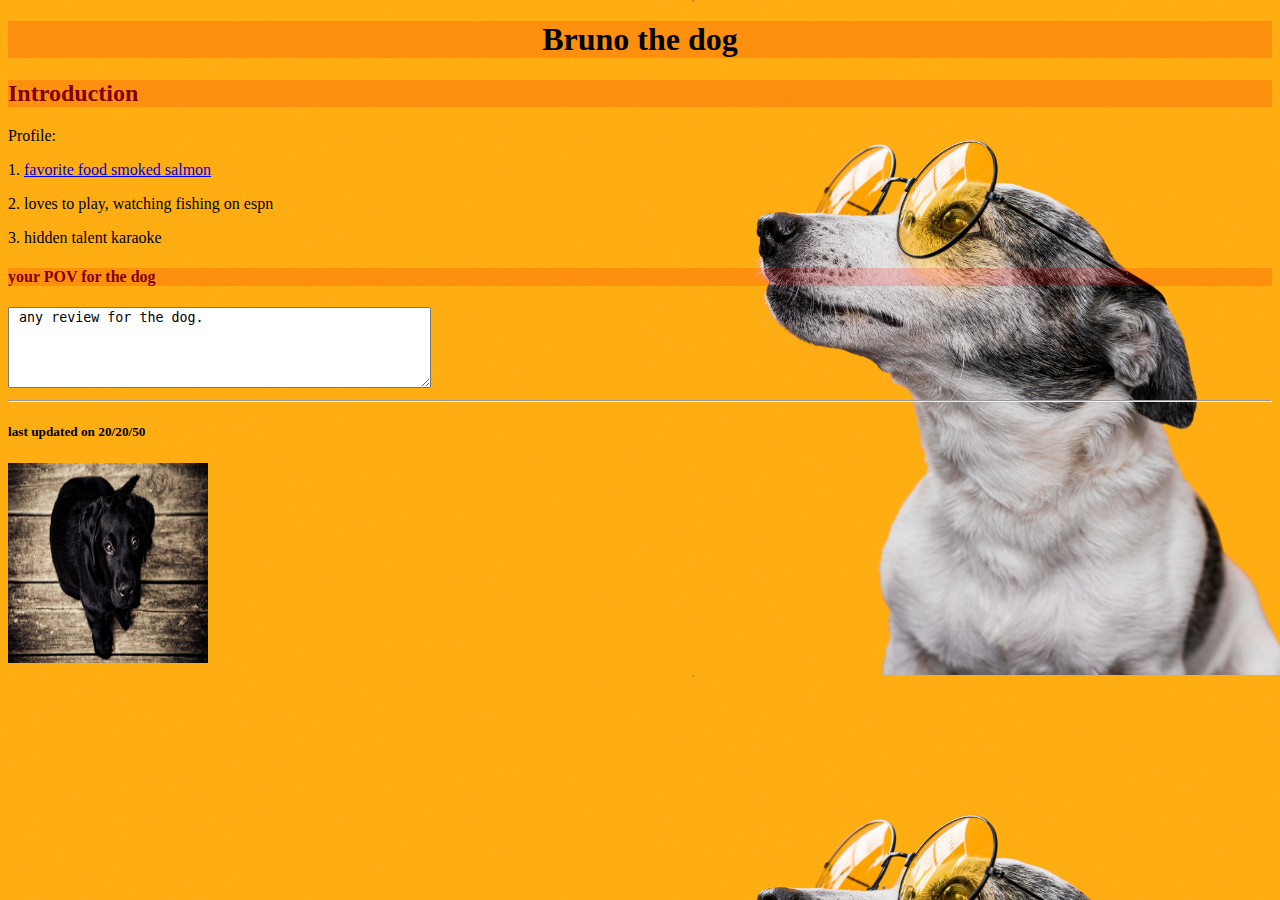
==== practice.html @ 563122fb "initial commit" ====
<!DOCTYPE html>
<html lang="en">

<head>
    <meta charset="UTF-8">
    <meta name="viewport" content="width=device-width, initial-scale=1.0">
    <title>Bruno the dog</title>
    <link rel="stylesheet" href="./design.css">
</head>

<body>
    <div class="mainContainer">
        <div class="leftside">
            <h1 style="font-weight: bolder; font-family: Georgia;">Bruno the dog </h1>
            <h2>Introduction</h2>
            <p style="font-family:verdana;>A dog has sharp teeth so that it can eat flesh very easily, it has four legs, two ears, two eyes, a tail,
                a mouth, and a nose</p>
            <h3 style="font-weight: bold; font-size: x-large; font-family: Georgia, 'Times New Roman', Times, serif;">Profile:</h3>
            <p style="font-family:verdana;">1. <a href="#">favorite food smoked salmon</a></p>
            <p style="font-family:verdana;">2. loves to play, watching fishing on espn</p>
            <p style="font-family:verdana;">3. hidden talent karaoke</p>
            <h4>your POV for the dog</h4>
            <form>
                <textarea name="message" rows="5" cols="50"> any review for the dog.
                </textarea>
            </form>
            <hr>
            <h5>last updated on 20/20/50</h5>
        </div>
        <div class="rightside">
            <img src="./assets/dog.jpg" style="width: 200px;height:200px;" alt="dog">
        </div>
    </div>

</body>

</html>
---- design.css ----
body {
    background-image: url("./assets/real_backgrnd.jpg");
    background-size: contain;
    background-repeat: round;

}
h1, h2, h3, h4{
    text-align: left;
    color: maroon;
    background-color: rgba(255, 0, 0, 0.168);
    ;
 }
 h1{
    text-align: center;
    color: black;
 }
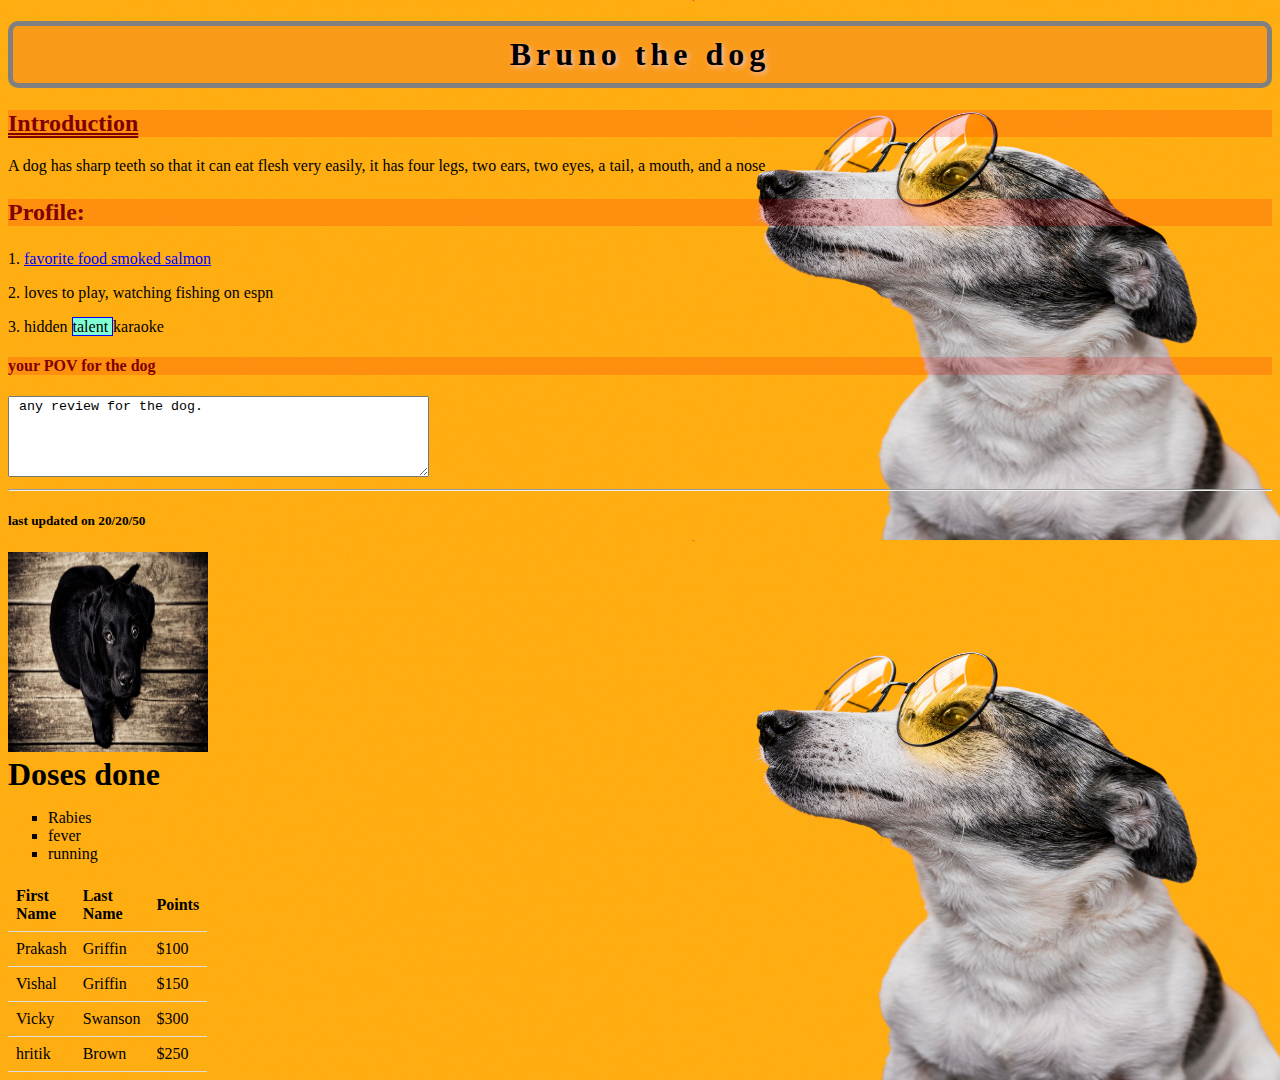
==== commit 88d07841: "second" ====
--- a/practice.html
+++ b/practice.html
@@ -13,12 +13,14 @@
         <div class="leftside">
             <h1 style="font-weight: bolder; font-family: Georgia;">Bruno the dog </h1>
             <h2>Introduction</h2>
-            <p style="font-family:verdana;>A dog has sharp teeth so that it can eat flesh very easily, it has four legs, two ears, two eyes, a tail,
+            <p style="font-family:verdana;">A dog has sharp teeth so that it can eat flesh very easily, it has four
+                legs, two ears, two eyes, a tail,
                 a mouth, and a nose</p>
-            <h3 style="font-weight: bold; font-size: x-large; font-family: Georgia, 'Times New Roman', Times, serif;">Profile:</h3>
-            <p style="font-family:verdana;">1. <a href="#">favorite food smoked salmon</a></p>
+            <h3 style=" font-weight: bold; font-size: x-large; font-family: Georgia, 'Times New Roman' , Times,
+                serif;">Profile:</h3>
+            <p id="ab" style="font-family:verdana;">1. <a href="#">favorite food smoked salmon</a></p>
             <p style="font-family:verdana;">2. loves to play, watching fishing on espn</p>
-            <p style="font-family:verdana;">3. hidden talent karaoke</p>
+            <p style="font-family:verdana;">3. hidden <span class="l"> talent </span> karaoke</p>
             <h4>your POV for the dog</h4>
             <form>
                 <textarea name="message" rows="5" cols="50"> any review for the dog.
@@ -29,6 +31,39 @@
         </div>
         <div class="rightside">
             <img src="./assets/dog.jpg" style="width: 200px;height:200px;" alt="dog">
+            <h6 style="font-size: xx-large;">Doses done </h6>
+            <ol class="n">
+                <li>Rabies</li>
+                <li>fever</li>
+                <li>running</li>
+            </ol>
+            <table>
+                <tr>
+                    <th>First Name</th>
+                    <th>Last Name</th>
+                    <th>Points</th>
+                </tr>
+                <tr>
+                    <td>Prakash</td>
+                    <td>Griffin</td>
+                    <td>$100</td>
+                </tr>
+                <tr>
+                    <td>Vishal</td>
+                    <td>Griffin</td>
+                    <td>$150</td>
+                </tr>
+                <tr>
+                    <td>Vicky</td>
+                    <td>Swanson</td>
+                    <td>$300</td>
+                </tr>
+                <tr>
+                    <td>hritik</td>
+                    <td>Brown</td>
+                    <td>$250</td>
+                </tr>
+            </table>
         </div>
     </div>
 
--- a/design.css
+++ b/design.css
@@ -4,13 +4,79 @@
     background-repeat: round;
 
 }
-h1, h2, h3, h4{
+
+h2,
+h3,
+h4 {
     text-align: left;
     color: maroon;
     background-color: rgba(255, 0, 0, 0.168);
+
     ;
- }
- h1{
+}
+
+h1 {
     text-align: center;
     color: black;
- }
+    padding: 10px 10px 10px 10px;
+    border: 5px solid gray;
+    background-color: rgba(228, 67, 67, 0.168);
+    border-radius: 10px;
+    letter-spacing: 5px;
+    text-shadow: 2px 2px 5px rgb(241, 192, 192);
+}
+
+h2 {
+    text-decoration-line: underline;
+    text-decoration-style: double;
+}
+
+#ab a:link {
+    color: rgb(0, 0, 255);
+}
+
+a:visited {
+    color: green;
+}
+
+a:hover {
+    color: rgb(255, 105, 105);
+}
+
+a:active {
+    color: blue;
+}
+
+ol.n {
+    list-style-type: square;
+}
+
+h6 {
+    margin: 0;
+}
+
+table {
+    border-collapse: collapse;
+    width: 10%;
+}
+
+th,
+td {
+    padding: 8px;
+    text-align: left;
+    border-bottom: 1px solid #ddd;
+}
+
+tr:hover {
+    background-color: coral;
+}
+img {
+    float: none;
+}
+span.l {
+display: inline;
+width: 100px;
+height: 100px;
+border: 1px solid blue;
+background-color: aquamarine;
+}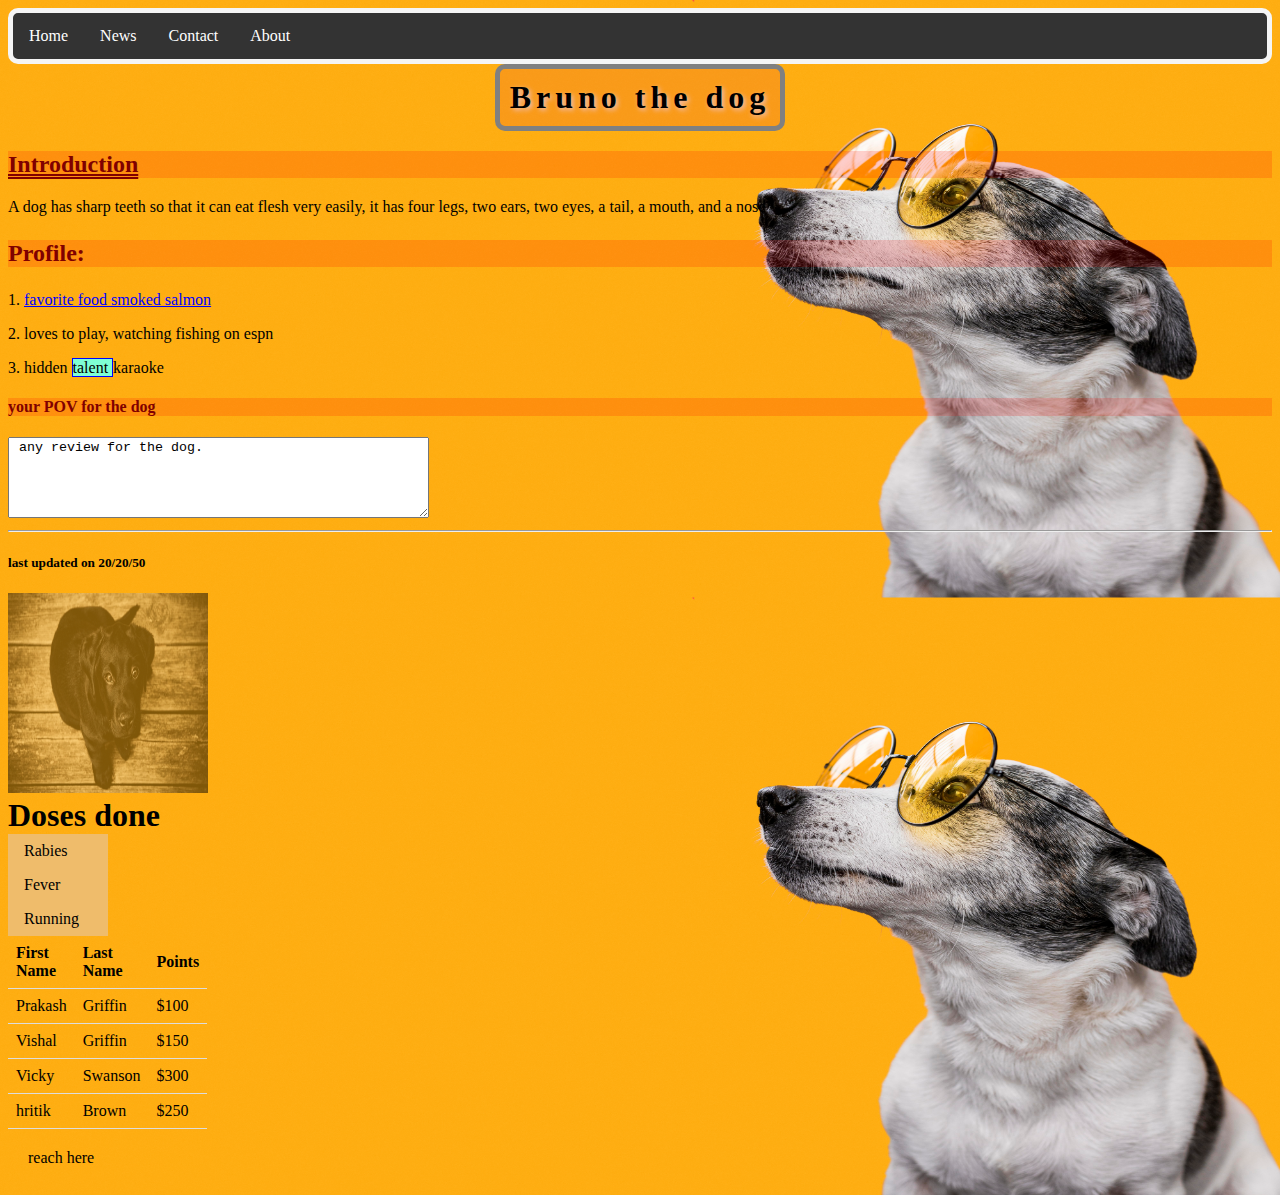
==== commit 5f5ba9f5: "third" ====
--- a/practice.html
+++ b/practice.html
@@ -11,6 +11,12 @@
 <body>
     <div class="mainContainer">
         <div class="leftside">
+            <ul class="ll">
+                <li><a class="active" href="#home">Home</a></li>
+                <li><a href="#news">News</a></li>
+                <li><a href="#contact">Contact</a></li>
+                <li><a href="#about">About</a></li>
+              </ul>
             <h1 style="font-weight: bolder; font-family: Georgia;">Bruno the dog </h1>
             <h2>Introduction</h2>
             <p style="font-family:verdana;">A dog has sharp teeth so that it can eat flesh very easily, it has four
@@ -32,11 +38,11 @@
         <div class="rightside">
             <img src="./assets/dog.jpg" style="width: 200px;height:200px;" alt="dog">
             <h6 style="font-size: xx-large;">Doses done </h6>
-            <ol class="n">
-                <li>Rabies</li>
-                <li>fever</li>
-                <li>running</li>
-            </ol>
+            <ul class="n">
+                <li><a href="#rabies">Rabies</a></li>
+                <li><a href="#fever">Fever</a></li>
+                <li><a href="#running">Running</a></li>
+            </ul>
             <table>
                 <tr>
                     <th>First Name</th>
@@ -65,6 +71,11 @@
                 </tr>
             </table>
         </div>
+        <div class="down">reach here
+            <p>Tada here i am!!
+            </p>
+        </div>
+      
     </div>
 
 </body>
--- a/design.css
+++ b/design.css
@@ -24,6 +24,9 @@
     border-radius: 10px;
     letter-spacing: 5px;
     text-shadow: 2px 2px 5px rgb(241, 192, 192);
+    width: max-content;
+    margin: auto;
+
 }
 
 h2 {
@@ -39,8 +42,9 @@
     color: green;
 }
 
-a:hover {
+#ab :hover {
     color: rgb(255, 105, 105);
+    font-size: 22px;
 }
 
 a:active {
@@ -70,13 +74,87 @@
 tr:hover {
     background-color: coral;
 }
+
 img {
     float: none;
 }
+
 span.l {
-display: inline;
-width: 100px;
-height: 100px;
-border: 1px solid blue;
-background-color: aquamarine;
+    display: inline;
+    width: 100px;
+    height: 100px;
+    border: 1px solid blue;
+    background-color: aquamarine;
+}
+
+.down {
+    padding: 20px;
+}
+
+.down p {
+    display: none;
+    background-color: yellow;
+    padding: 20px;
+}
+
+.down:hover p {
+    display: block;
+}
+
+img {
+    opacity: 0.5;
+}
+
+img:hover {
+    opacity: 1.0;
+}
+
+ul {
+    list-style-type: none;
+    margin: 0;
+    padding: 0;
+    width: 100px;
+    background-color: #efbc6b;
+}
+
+li a {
+    display: block;
+    color: #000;
+    padding: 8px 16px;
+    text-decoration: none;
+}
+
+li a:hover {
+    background-color: #555;
+    color: white;
+}
+
+.ll {
+    list-style-type: none;
+    margin: 0;
+    padding: 0;
+    overflow: hidden;
+    background-color: #333;
+    width: auto;
+border: 5px solid whitesmoke;
+    border-radius: 10px;
+
+
+}
+
+.ll>li {
+    float: left;
+
+}
+
+.ll>li>a {
+    display: block;
+    color: white;
+    text-align: center;
+    padding: 14px 16px;
+    text-decoration: none;
+}
+
+.ll>li>a:hover {
+    background-color: #111;
 }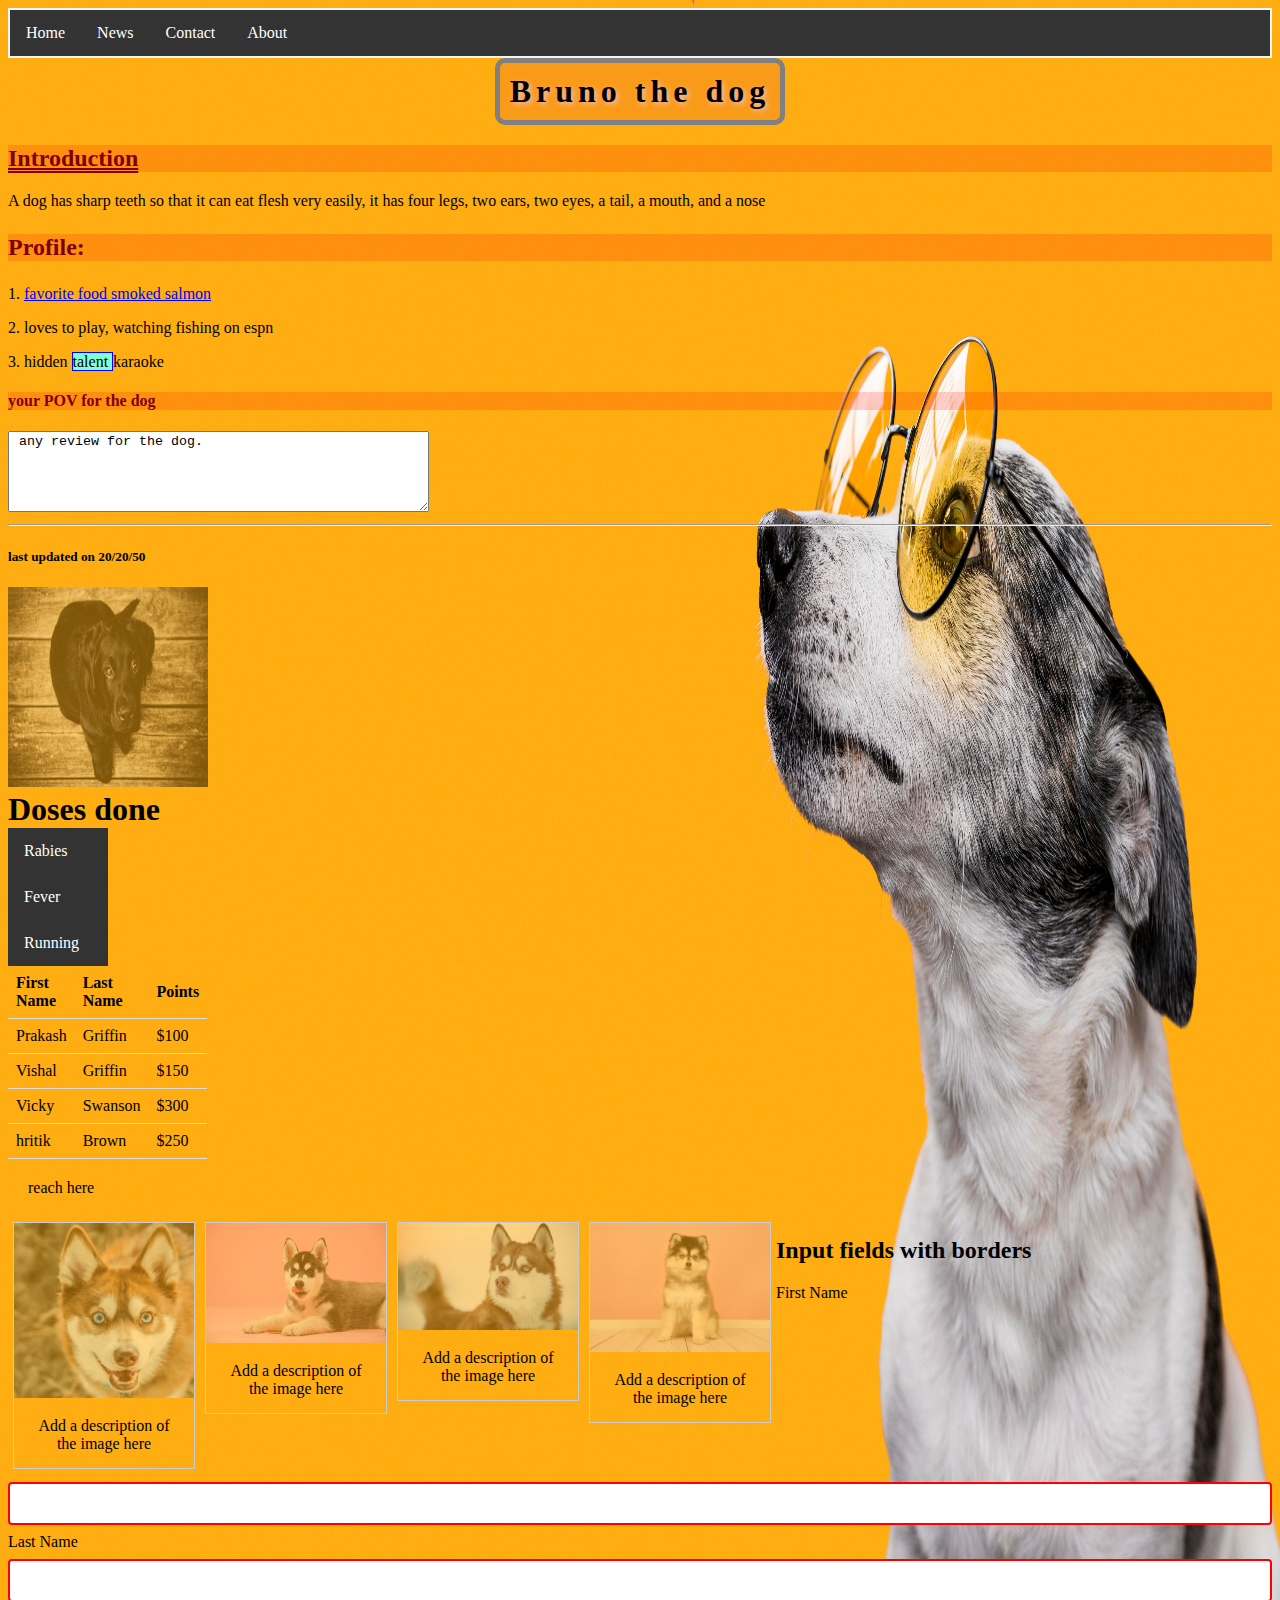
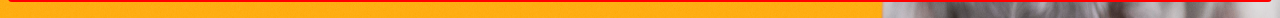
==== commit e60108ec: "4th" ====
--- a/practice.html
+++ b/practice.html
@@ -15,10 +15,16 @@
                 <li><a class="active" href="#home">Home</a></li>
                 <li><a href="#news">News</a></li>
                 <li><a href="#contact">Contact</a></li>
-                <li><a href="#about">About</a></li>
-              </ul>
+                <li class="dropdown"><a href="javascript:void(0)" class="dropbtn">About</a>
+                    <div class="dropdown-content">
+                        <a href="#">link 1</a>
+                        <a href="#">link 2</a>
+                        <a href="#">link 3</a>
+                    </div>
+                </li>
+            </ul>
             <h1 style="font-weight: bolder; font-family: Georgia;">Bruno the dog </h1>
-            <h2>Introduction</h2>
+            <h2 class="heading">Introduction</h2>
             <p style="font-family:verdana;">A dog has sharp teeth so that it can eat flesh very easily, it has four
                 legs, two ears, two eyes, a tail,
                 a mouth, and a nose</p>
@@ -75,7 +81,46 @@
             <p>Tada here i am!!
             </p>
         </div>
-      
+        <div>
+            <div class="gallery">
+                <a target="_blank" href="./assets/dog1.jpg">
+                    <img src="./assets/dog1.jpg" alt="Cinque Terre" width="600" height="400">
+                </a>
+                <div class="desc">Add a description of the image here</div>
+            </div>
+
+            <div class="gallery">
+                <a target="_blank" href="./assets/dpg2.jpg">
+                    <img src="./assets/dpg2.jpg" alt="Forest" width="600" height="400">
+                </a>
+                <div class="desc">Add a description of the image here</div>
+            </div>
+
+            <div class="gallery">
+                <a target="_blank" href="./assets/dog3.jpg">
+                    <img src="./assets/dog3.jpg" alt="Northern Lights" width="600" height="400">
+                </a>
+                <div class="desc">Add a description of the image here</div>
+            </div>
+
+            <div class="gallery">
+                <a target="_blank" href="./assets/dpg4.jpg">
+                    <img src="./assets/dpg4.jpg" alt="Mountains" width="600" height="400">
+                </a>
+                <div class="desc">Add a description of the image here</div>
+            </div>
+        </div>
+        
+        <h2 id="qwerty">Input fields with borders</h2>
+
+        <form>
+            <label for="fname">First Name</label>
+            <input type="text" id="fname" name="fname">
+            <label for="lname">Last Name</label>
+            <input type="text" id="lname" name="lname">
+        </form>
+
+
     </div>
 
 </body>
--- a/design.css
+++ b/design.css
@@ -1,11 +1,11 @@
 body {
     background-image: url("./assets/real_backgrnd.jpg");
-    background-size: contain;
+    background-size: inherit;
     background-repeat: round;
 
 }
 
-h2,
+.heading,
 h3,
 h4 {
     text-align: left;
@@ -29,7 +29,7 @@
 
 }
 
-h2 {
+.heading {
     text-decoration-line: underline;
     text-decoration-style: double;
 }
@@ -136,8 +136,8 @@
     overflow: hidden;
     background-color: #333;
     width: auto;
-border: 5px solid whitesmoke;
-    border-radius: 10px;
+    border: 2px solid whitesmoke;
+
 
 
 }
@@ -157,4 +157,92 @@
 
 .ll>li>a:hover {
     background-color: #111;
+}
+
+ul {
+    list-style-type: none;
+    margin: 0;
+    padding: 0;
+    overflow: hidden;
+    background-color: #333;
+}
+
+li {
+    float: left;
+}
+
+li a,
+.dropbtn {
+    display: inline-block;
+    color: white;
+    text-align: center;
+    padding: 14px 16px;
+    text-decoration: none;
+}
+
+li a:hover,
+.dropdown:hover .dropbtn {
+    background-color: red;
+}
+
+li.dropdown {
+    display: inline-block;
+}
+
+.dropdown-content {
+    display: none;
+    position: absolute;
+    background-color: #f9f9f9;
+    min-width: 160px;
+    box-shadow: 0px 8px 16px 0px rgba(0, 0, 0, 0.2);
+    z-index: 1;
+}
+
+.dropdown-content a {
+    color: black;
+    padding: 12px 16px;
+    text-decoration: none;
+    display: block;
+    text-align: left;
+}
+
+.dropdown-content a:hover {
+    background-color: #f1f1f1;
+}
+
+.dropdown:hover .dropdown-content {
+    display: block;
+}
+
+div.gallery {
+    margin: 5px;
+    border: 1px solid #ccc;
+    float: left;
+    width: 180px;
+}
+
+div.gallery:hover {
+    border: 1px solid #777;
+}
+
+div.gallery img {
+    width: 100%;
+    height: auto;
+}
+
+div.desc {
+    padding: 15px;
+    text-align: center;
+}
+
+input[type=text] {
+    width: 100%;
+    padding: 12px 20px;
+    margin: 8px 0;
+    box-sizing: border-box;
+    border: 2px solid red;
+    border-radius: 4px;
+}
+#qwerty {
+
 }